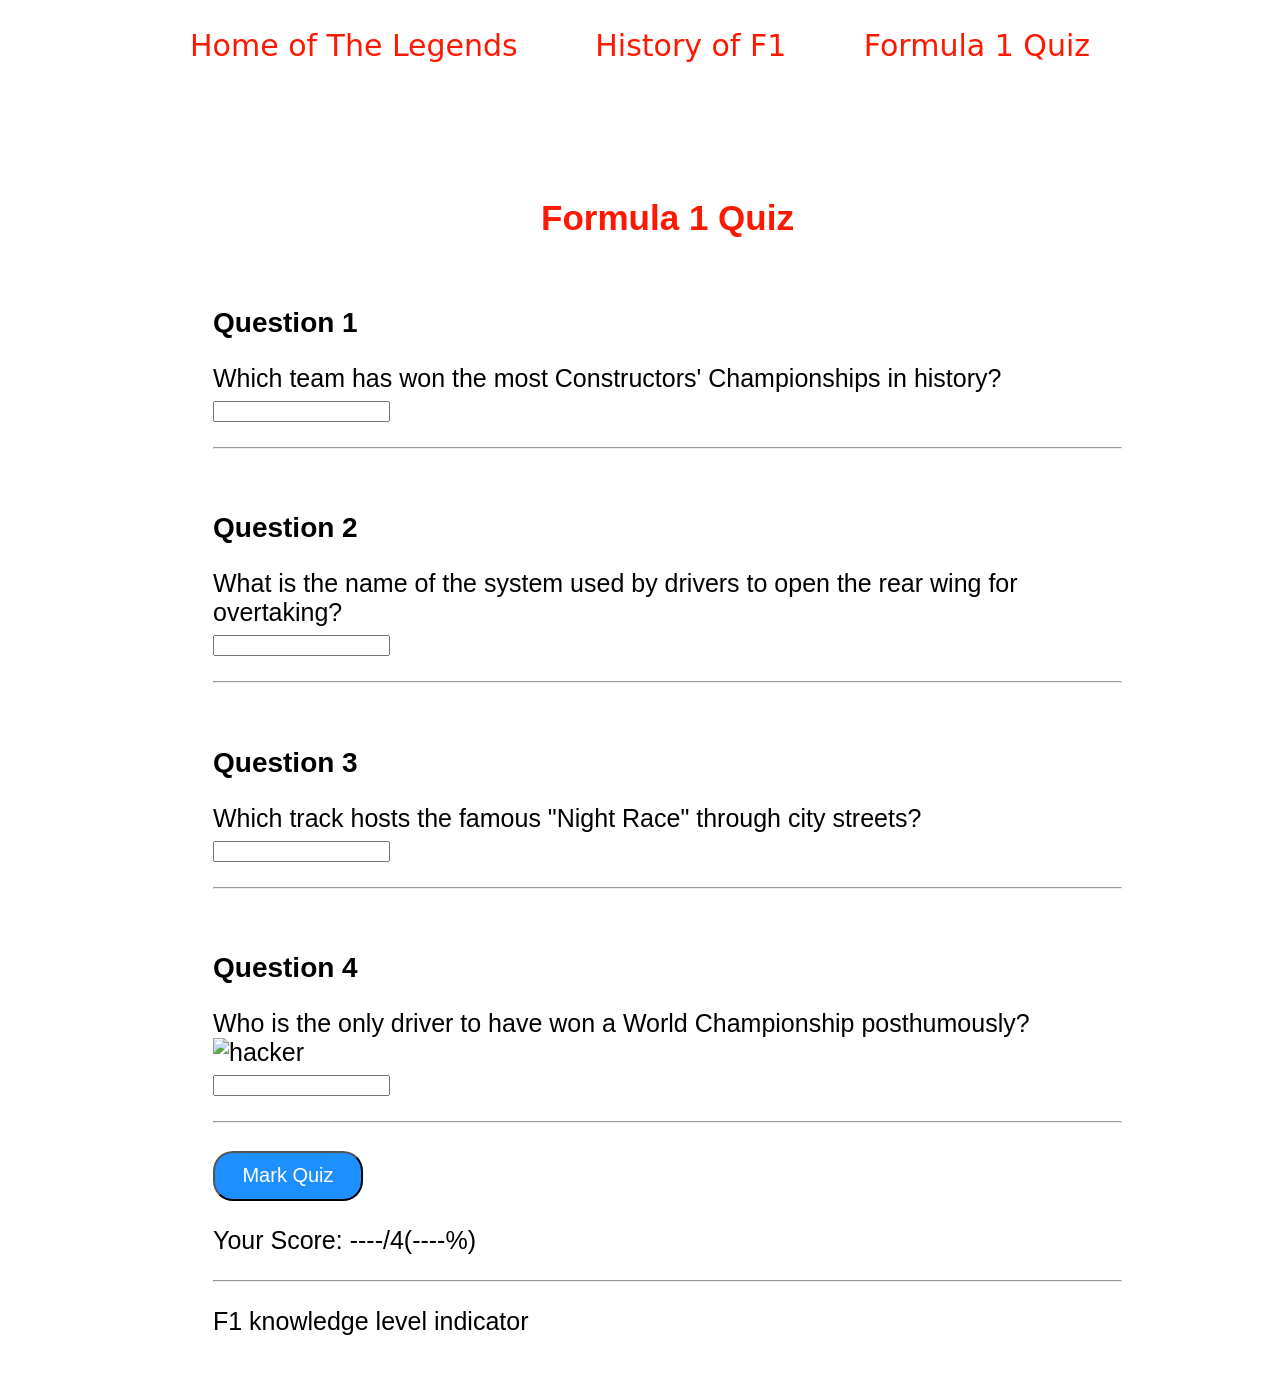
==== quiz.html @ ab134d25 "Add files via upload" ====
<!DOCTYPE html>
<html lang="en">
  <html>
    <meta name="viewport" content="width=device-width, initial-scale=1.0" />
    <title>F1 Fan Website</title>
    <link rel="stylesheet" href="quiz.css" />
    <script defer src="quiz.js"></script>
    <body>
      <section class="nav-bar">
        <a href="index.html">Home of The Legends</a>
        <a href="about.html">History of F1</a>
        <a href="quiz.html" target="_blank">Formula 1 Quiz</a>
      </section>
      <section class="main">
        <h1>Formula 1 Quiz</h1>
        <h2>Question 1</h2>
        <p>
          Which team has won the most Constructors' Championships in history?<br />
          <input id="q-1" type="text" />
          <!--Answer:Ferrari-->
          <br />
          <span id="result-1"></span>
        </p>
        <hr />
        <h2>Question 2</h2>
        <p>
          What is the name of the system used by drivers to open the rear wing
          for overtaking?
          <br />
          <input id="q-2" type="text" />
          <!--Answer:DRS or Drag Reduction System-->
          <br />
          <span id="result-2"></span>
        </p>
        <hr />
        <h2>Question 3</h2>
        <p>
          Which track hosts the famous "Night Race" through city streets?
          <br />
          <!--Answer:Singapore-->
          <input id="q-3" type="text" />
          <br />
          <span id="result-3"></span>
        </p>
        <hr />
        <h2>Question 4</h2>
        <p>
          Who is the only driver to have won a World Championship posthumously?
          <br />
          <img src="../Images/Rindt.jpg" alt="hacker" />
          <!--Answer:Rindt-->
          <br />
          <input id="q-4" type="text" />
          <br />
          <span id="result-4"></span>
        </p>
        <hr />
        <div>
          <button id="mark-btn">Mark Quiz</button>
          <br />
          <p id="qz-rslt">Your Score: ----/4(----%)</p>
          <hr />
          <p id="comment">F1 knowledge level indicator</p>
        </div>
      </section>
    </body>
  </html>
</html>
---- quiz.css ----
body {
  background: url("../Images/F1background.jpg") no-repeat center fixed;
  background-size: cover;
}

h1 {
  color: #ff1801;
  font-size: 35px;
  padding-top: 50px;
  text-align: center;
  font-family: "Alphacorsa", "Franklin Gothic Medium", "Arial Narrow", Arial,
    sans-serif;
}

h2 {
  font-size: 28px;
  text-align: left;
  font-family: "Alphacorsa", "Gill Sans", "Gill Sans MT", Calibri,
    "Trebuchet MS", sans-serif;
  padding-top: 40px;
}

p {
  font-size: 25px;
  font-weight: 250;
  font-family: "Gill Sans", "Gill Sans MT", Calibri, "Trebuchet MS", sans-serif;
}

.nav-bar {
  font-size: 30px;
  text-align: center;
  padding-top: 20px;
}

.nav-bar a {
  margin-inline: 35px;
  color: #ff1801;
  text-decoration: none;
  font-family: "Alphacorsa", system-ui, -apple-system, BlinkMacSystemFont,
    "Segoe UI", Roboto, Oxygen, Ubuntu, Cantarell, "Open Sans", "Helvetica Neue",
    sans-serif;
}

.main {
  background-color: rgba(255, 255, 255, 0.93);
  margin-inline: 150px;
  border-radius: 30px;
  padding-left: 55px;
  margin-top: 85px;
}

.main {
  background-color: rgba(255, 255, 255, 0.93);
  margin-inline: 150px;
  border-radius: 30px;
  padding-left: 55px;
}

button {
  font-size: 20px;
  margin-top: 20px;
  margin-right: 25px;
  width: 150px;
  height: 50px;
  border-radius: 20px;
  background-color: grey;
  color: white;
}

#mark-btn {
  background-color: #1e8fff;
  color: white;
}

button:hover {
  transform: scale(1.1);
  background-color: #1e8fff;
}

#mark-btn:hover {
  background-color: lightgreen;
  color: black;
}

img {
  width: 100%;
  max-width: 700px;
  max-height: 400px;
}

#comment {
  padding-bottom: 30px;
}

@font-face {
  font-family: "Alphacorsa";
  src: url("../Fonts/Alphacorsa Personal Use.ttf") format("truetype");
}
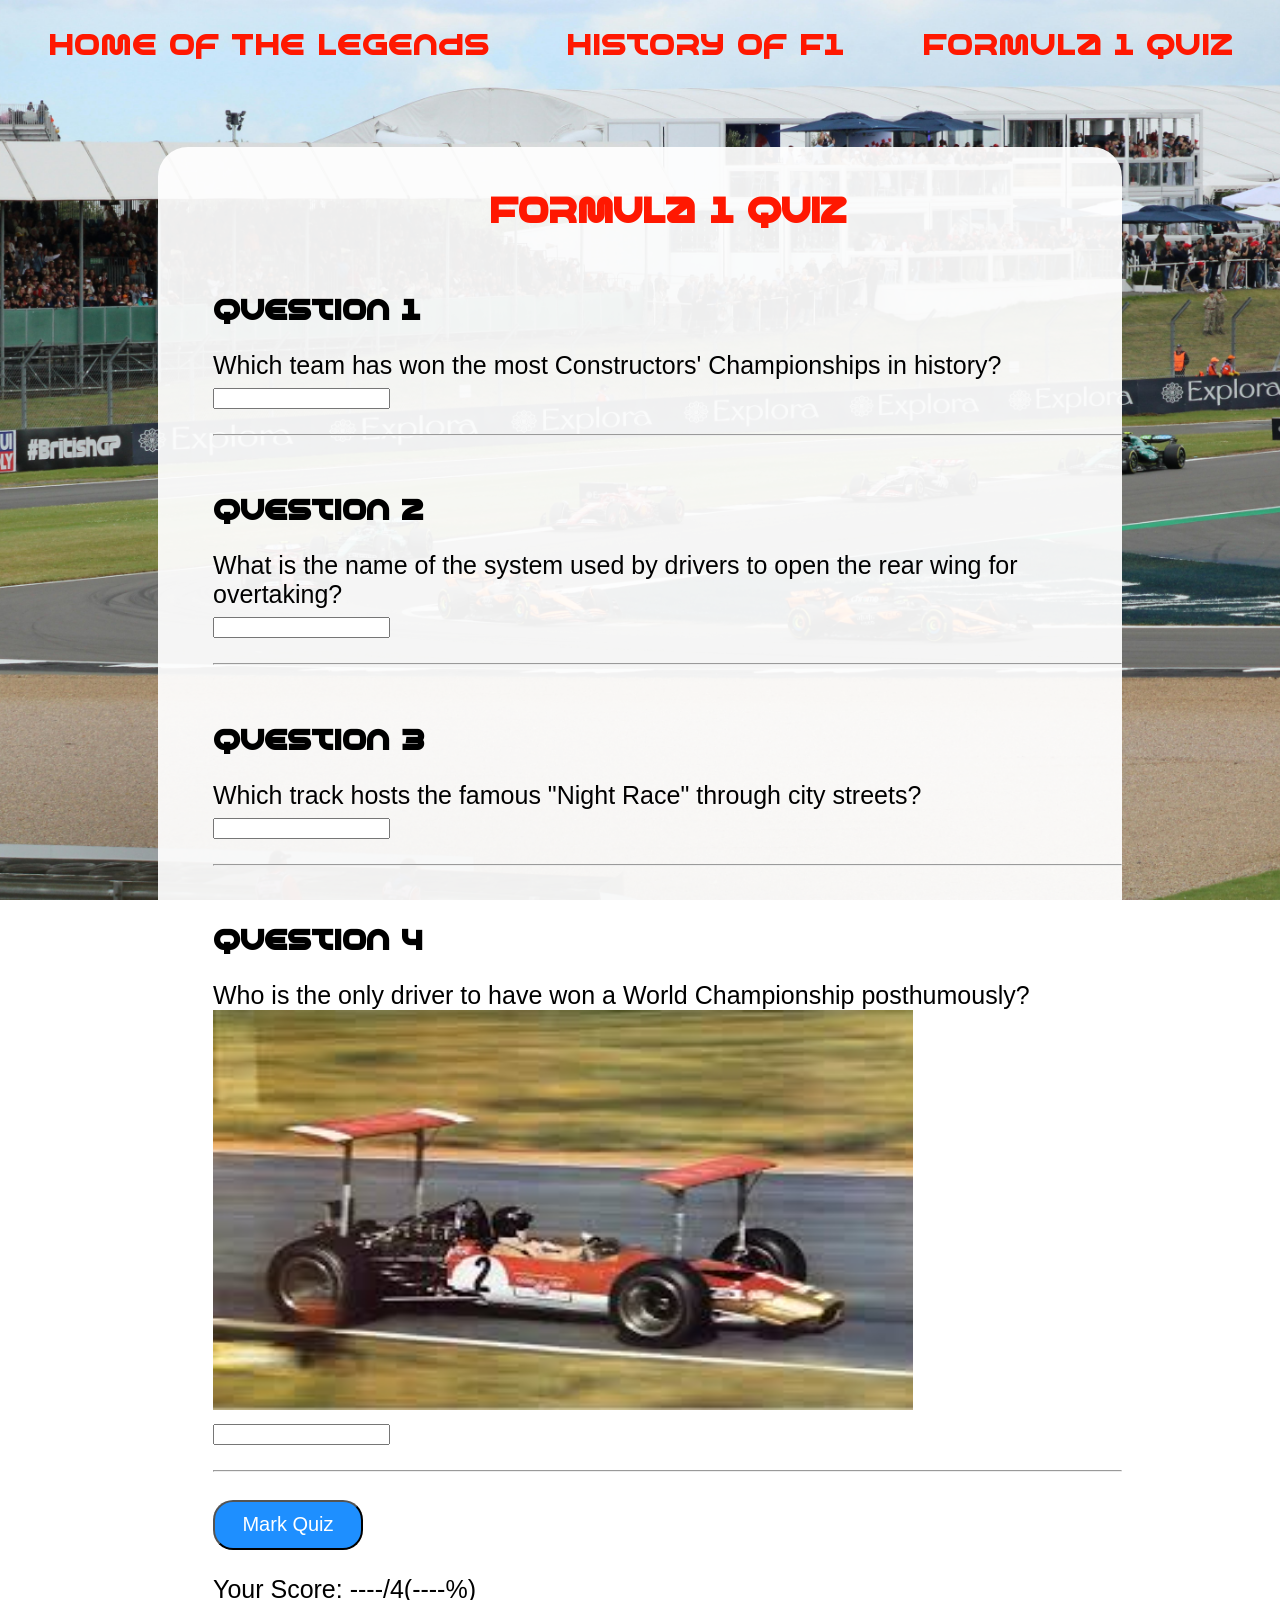
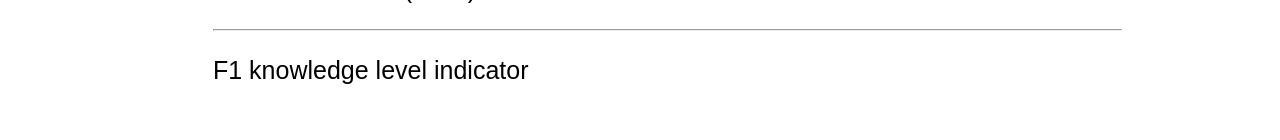
==== commit 77f2605b: "Add files via upload" ====
--- a/quiz.html
+++ b/quiz.html
@@ -47,7 +47,7 @@
         <p>
           Who is the only driver to have won a World Championship posthumously?
           <br />
-          <img src="../Images/Rindt.jpg" alt="hacker" />
+          <img src="Rindt.jpg" alt="hacker" />
           <!--Answer:Rindt-->
           <br />
           <input id="q-4" type="text" />
--- a/quiz.css
+++ b/quiz.css
@@ -1,5 +1,5 @@
 body {
-  background: url("../Images/F1background.jpg") no-repeat center fixed;
+  background: url("F1background.jpg") no-repeat center fixed;
   background-size: cover;
 }
 
@@ -94,5 +94,5 @@
 
 @font-face {
   font-family: "Alphacorsa";
-  src: url("../Fonts/Alphacorsa Personal Use.ttf") format("truetype");
+  src: url("Alphacorsa Personal Use.ttf") format("truetype");
 }
